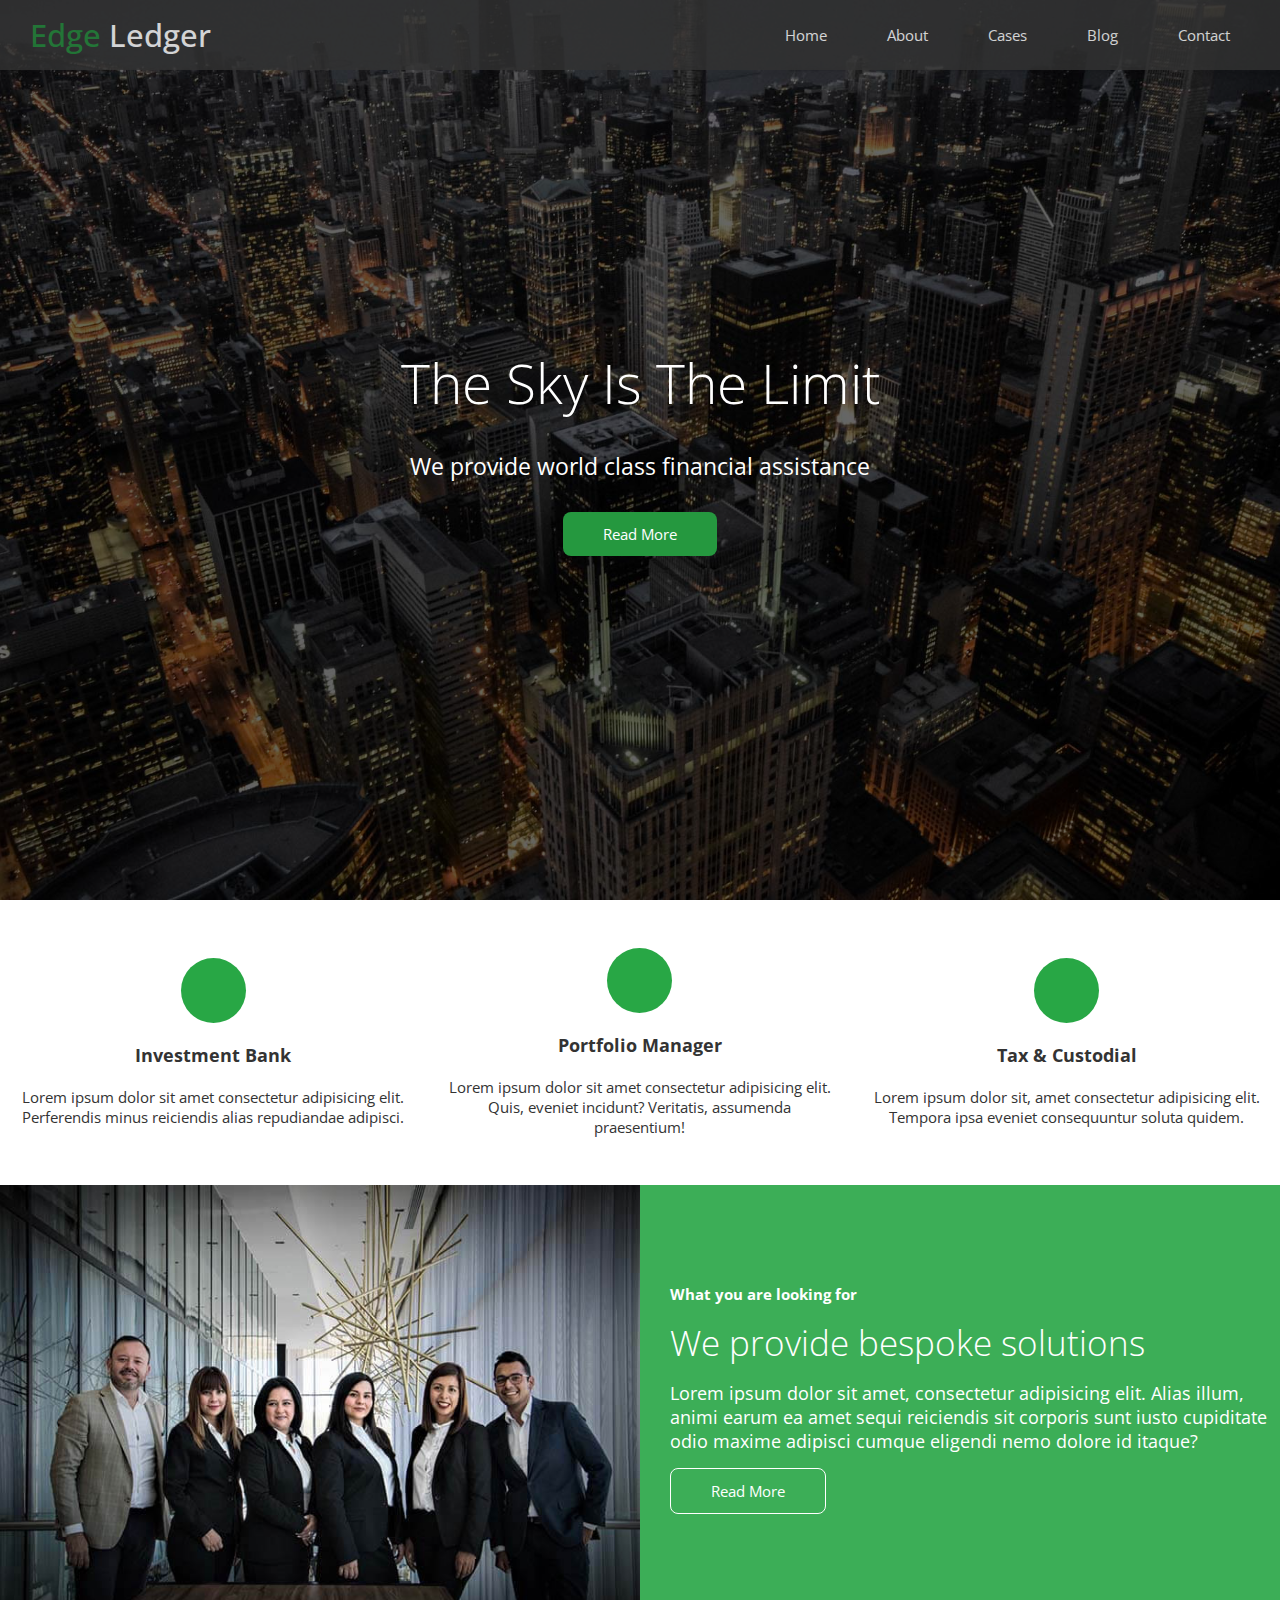
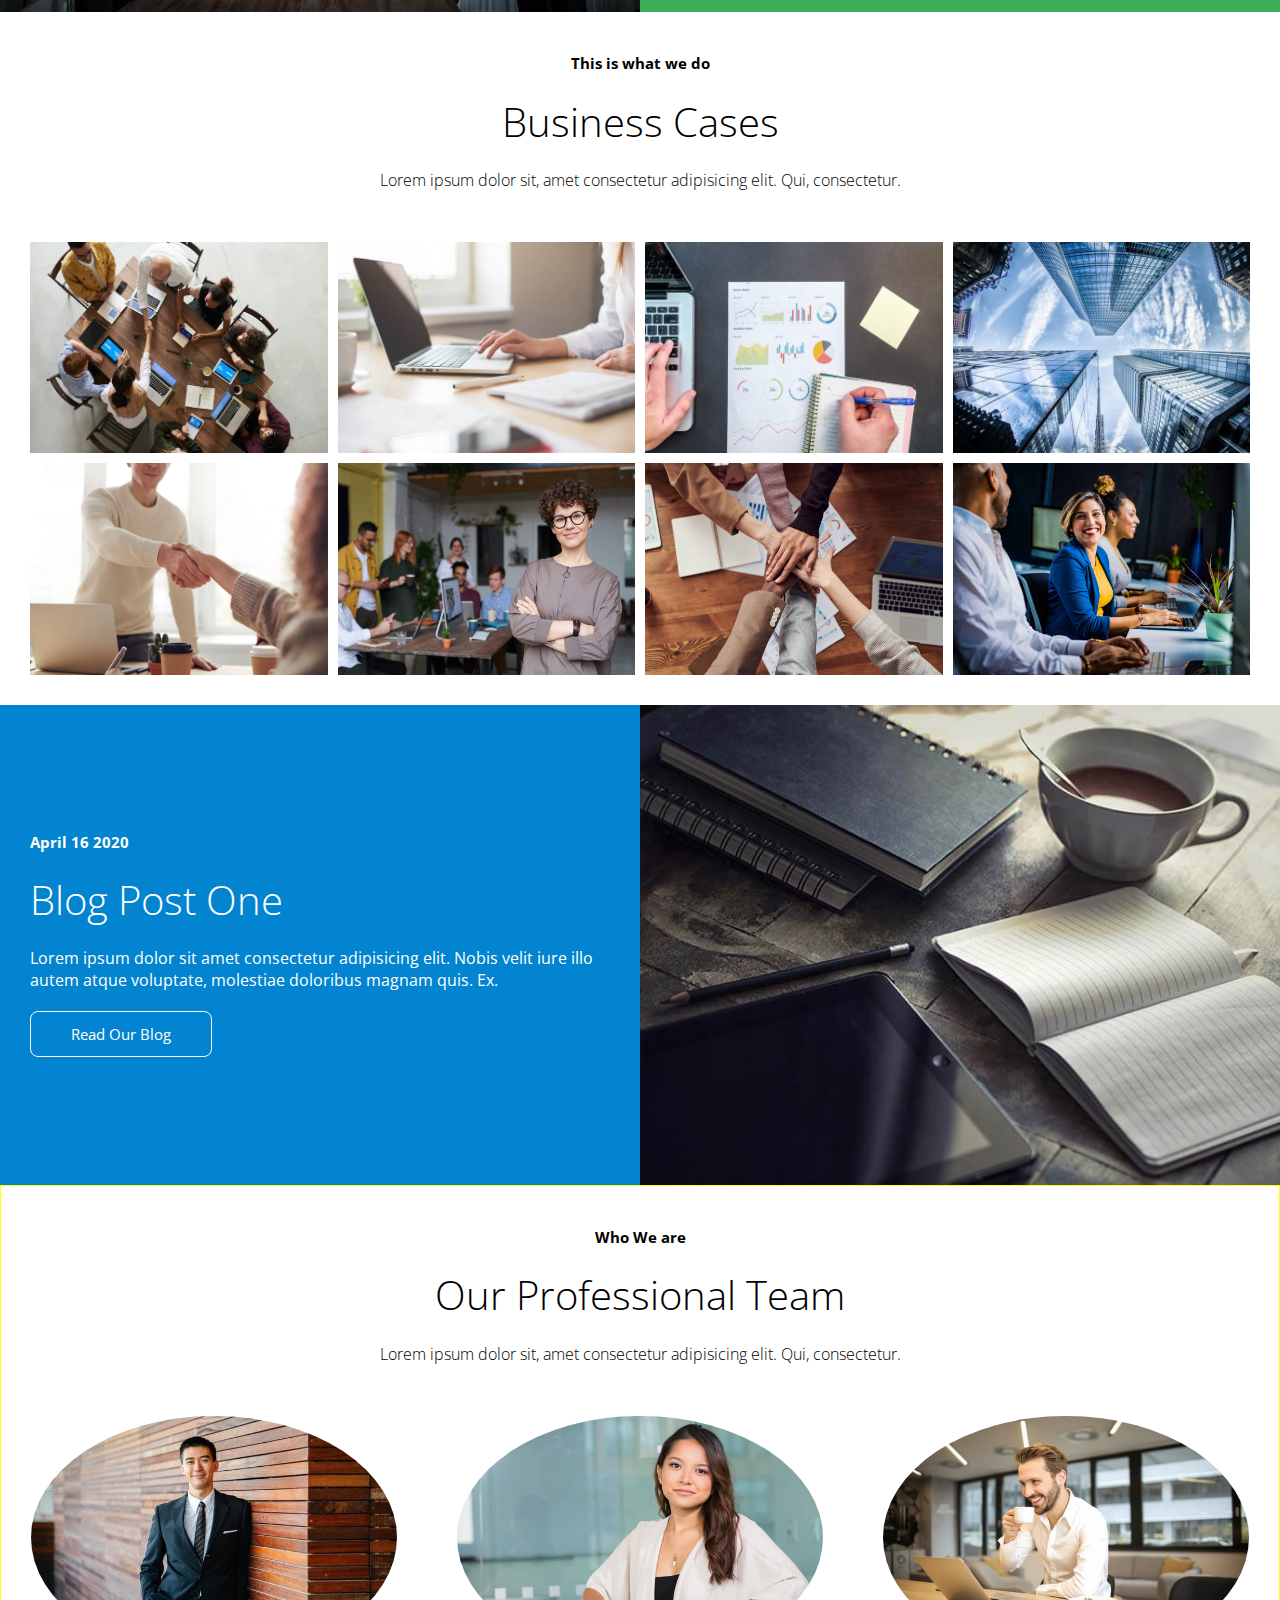
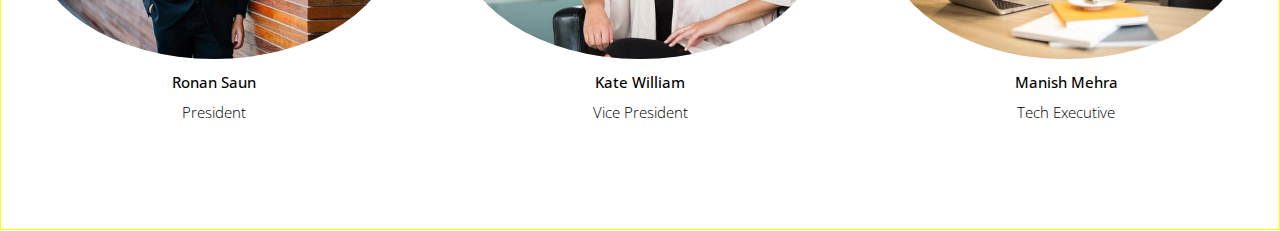
==== index.html @ cbc891de "completed 70% of website" ====
<!DOCTYPE html>
<html lang="en">

<head>
    <meta charset="UTF-8">
    <meta name="viewport" content="width=device-width, initial-scale=1.0">
    <link rel="stylesheet" href="https://cdnjs.cloudflare.com/ajax/libs/font-awesome/5.13.0/css/all.min.css"
        integrity="sha256-h20CPZ0QyXlBuAw7A+KluUYx/3pK+c7lYEpqLTlxjYQ=" crossorigin="anonymous" />
    <link rel="stylesheet" href="index.css">

    <title>Edge-ledger-Udemy-anish</title>
</head>

<body id="home">
    <header class="header-cont">
        <div class="navbar">
            <div class="logo">
                <h1><span><i class="fas fa-book-open"></i> Edge</span> Ledger</h1>
            </div>

            <ul class="nav-li">
                <li><a href="#home">Home</a></li>
                <li><a href="#about">About</a></li>
                <li><a href="#cases">Cases</a></li>
                <li><a href="#blog">Blog</a></li>
                <li><a href="#contact">Contact</a></li>
            </ul>

        </div>

        <div class="content">
            <p id="heading-para">The Sky Is The Limit</p>
            <p id="para">We provide world class financial assistance</p>
            <a href="#about" class="btn"><i class="fas fa-chevron-right"></i> Read More</a>
        </div>


    </header>
    <main>
        <section id="about">
            <div class="about-div1">
                <div class="about-div1-box flex-cont">
                    <div class="about-logo flex-cont">
                        <i class="fas fa-university fa-2x"></i>
                    </div>
                    <h3>Investment Bank</h3>
                    <p>Lorem ipsum dolor sit amet consectetur adipisicing elit. Perferendis minus reiciendis alias
                        repudiandae adipisci.</p>
                </div>
                <div class="about-div1-box flex-cont">
                    <div class="about-logo flex-cont">
                        <i class="fas fa-book-reader fa-2x"></i>
                    </div>
                    <h3>Portfolio Manager</h3>
                    <p>
                        Lorem ipsum dolor sit amet consectetur adipisicing elit. Quis, eveniet incidunt? Veritatis,
                        assumenda praesentium!
                    </p>
                </div>
                <div class="about-div1-box flex-cont">
                    <div class="about-logo flex-cont ">
                        <i class="fas fa-pencil-alt fa-2x"></i>
                    </div>
                    <h3>Tax & Custodial</h3>
                    <p>
                        Lorem ipsum dolor sit, amet consectetur adipisicing elit. Tempora ipsa eveniet consequuntur
                        soluta quidem.
                    </p>
                </div>

            </div>
            <div class="about-div2">
                <div class="about-div2-img">

                </div>
                <div class="about-div2-txt flex-cont">
                    <h4>What you are looking for</h4>
                    <h2>We provide bespoke solutions</h2>
                    <p>
                        Lorem ipsum dolor sit amet, consectetur adipisicing elit. Alias
                        illum, animi earum ea amet sequi reiciendis sit corporis sunt
                        iusto cupiditate odio maxime adipisci cumque eligendi nemo
                        dolore id itaque?
                    </p>
                    <a href="#" class="about-btn btn">
                        <i class="fas fa-chevron"></i>
                        Read More
                    </a>

                </div>

            </div>

        </section>
        <section id="cases">
            <div class="cases-div1 flex-cont">
                <h4>This is what we do</h4>
                <h3>Business Cases<h3>
                        <p>Lorem ipsum dolor sit, amet consectetur adipisicing elit. Qui, consectetur.</p>
            </div>
            <div class="cases-div2">
                <img src="images/cases/cases1.jpg" alt="">
                <img src="images/cases/cases2.jpg" alt="">
                <img src="images/cases/cases3.jpg" alt="">
                <img src="images/cases/cases4.jpg" alt="">
                <img src="images/cases/cases5.jpg" alt="">
                <img src="images/cases/cases6.jpg" alt="">
                <img src="images/cases/cases7.jpg" alt="">
                <img src="images/cases/cases8.jpg" alt="">

            </div>

        </section>
        <section id="blog">
            <div class="blog-section-div1 flex-cont">

                <div class="blog-section-div1-left flex-cont">

                    <h4>April 16 2020</h4>
                    <h3>Blog Post One</h3>
                    <p>Lorem ipsum dolor sit amet consectetur adipisicing elit. Nobis velit iure illo autem atque
                        voluptate, molestiae doloribus magnam quis. Ex.</p>
                    <a href="blog_page.html" class="btn"> Read Our Blog</a>
                </div>
                <div class="blog-section-div1-right">


                </div>

            </div>

            <div class="blog-section-div2">
                <div class="cases-div1 flex-cont">
                    <h4>Who We are</h4>
                    <h3>Our Professional Team<h3>
                            <p>Lorem ipsum dolor sit, amet consectetur adipisicing elit. Qui, consectetur.</p>
                </div>
                <div class="blog-section-emply">
                    <div class="emply-div1">
                        <img src="images/team/person1.jpg" alt="">
                        <h3>Ronan Saun</h3>
                        <p>President</p>
                    </div>
                    <div class="emply-div2">
                        <img src="images/team/person2.jpg" alt="">
                        <h3>Kate William</h3>
                        <p>Vice President</p>
                    </div>
                    <div class="emply-div3">
                        <img src="images/team/person3.jpg" alt="">
                        <h3>Manish Mehra</h3>
                        <p>Tech Executive</p>
                    </div>
                </div>

            </div>
        </section>
    </main>

</body>

</html>
---- index.css ----
@import url('https://fonts.googleapis.com/css2?family=Open+Sans:wght@300;400&display=swap');

* {
    margin: 0;
    padding: 0;
    box-sizing: border-box;
}

body {
    font-family: 'Open Sans', sans-serif;
}

html {
    font-size: 62.5%;
}
/* flexbox utility */
.flex-cont{
    display: flex;
    justify-content: center;
    align-items: center;
  

}
.header-cont {
    width: 100vw;
    height: 100vh;
    background: url("images/home/showcase.jpg") no-repeat center center/cover;
    display: flex;
    justify-content: center;
    align-items: center;
    position: relative;
 

}
.header-cont::before{
    content: "";
    position: absolute;
    background-color: rgb(0,0,0,0.6);
   width: 100%;
    height: 100%;
  
 
}
.header-cont *{
    z-index: 1;
}


.navbar {
    height: 7rem;
    width: 100%;
    display: flex;
    flex-wrap: wrap;
    justify-content: space-between;
    padding: 0 3rem;
    align-items: center;
    background-color: #333;
    opacity: 0.8;
    position: fixed;
    top: 0;
    left: 0;
    z-index: 2;
}

.logo h1 {
    font-size: 3.1rem;
    font-weight: 500;
    color: white;

}

.logo h1 span {
    color: #248A3B;


}

.nav-li {
    display: flex;
    list-style: none;
    gap: 2rem;

}

.nav-li li {
    position: relative;
}

.nav-li li:hover::after {
    content: "";
    width: 100%;
    background-color: #248A3B;
    height: .2rem;
    position: absolute;

}




.nav-li li a {
    color: white;
    text-decoration: none;
    display: block;
    height: 100%;
    padding: 1rem 2rem;
    font-size: 1.5rem;
    font-weight: 400;



}

.content {
    color: white;
    width: 50%;
    display: flex;
    flex-direction: column;
    align-items: center;
    gap: 3rem;

}

#heading-para {
    font-size: 5.5rem;
    font-weight: 100;
}

#para {
    font-size: 2.3rem;
}
.btn{
    text-decoration: none;
    color: white;
    padding:  1.2rem 4rem;
    font-size: 1.5rem;
    border-radius: .8rem;
    background-color: #25983F;
    
}
.btn:hover{
   opacity: 0.95;

}
.about-div1{
    display: flex;

}
/* about section css */
.about-div1-box
{
    width: calc(100% / 3);
    min-height: 28.5rem;
    flex-direction: column;
    padding: 2rem;
    gap: 2rem;


    
}

.about-logo{
    height: 6.5rem;
    width: 6.5rem;
    border-radius: 50%;
    background: #28A745;
    
   
   
}
.about-logo i{
   font-size: 4rem;
   color: white;

}
.about-div1-box h3{
    font-size: 1.8rem;
    color: #333;



}
.about-div1-box p{
    text-align: center;
    font-size: 1.5rem;
    color: #333;
    
}
.about-div2{
    height: 42.7rem;
    background-color: #3cae57;
    display: flex;
}
.about-div2 div{
    width: 50%;
    height: 100%;
    color: white;
   
    padding-left: 3rem;

}
.about-div2-img{
    background: url("images/home/people.jpg") no-repeat center center/cover;
}
.about-div2-txt{
    flex-direction: column;
    align-items:flex-start;
    gap: 1.5rem;

}
.about-div2-txt h4{
    font-size:1.5rem ;
}
.about-div2-txt h2{
    font-size: 3.5rem;
    font-weight: 300;
}
.about-div2-txt p{
    font-size: 1.8rem;
}
.about-btn{
    background-color: #3cae57;
      border: .1rem solid white;
}

/* cases section css */


.cases-div1{
    height: 20rem;
    text-align: center;
    flex-direction: column;
    justify-content: space-evenly;
    padding-top: 2rem;
    
}
.cases-div1 h4{
    font-size: 1.5rem;
    font-weight: 700;

}
.cases-div1 h3{
    font-size: 4rem;
    font-weight: 300;
}
.cases-div1 p {
    font-size: 1.6rem;
}
.cases-div2{
    height: auto;
    display: grid;
    grid-template-columns: repeat(4,1fr);
    grid-template-rows: 1fr 1fr ;
    padding: 3rem;
    gap: 1rem;
}
.cases-div2 img{
    width: 100%;
    height: 100%;
    
}

/* blog css */

.blog-section-div1{
    height: 48rem;
    background-color: red;
}
.blog-section-div1 div{
    width: 50%;
    height: 100%;

    
}
.blog-section-div1-left{
    flex-direction: column;
    align-items: flex-start;
    gap: 2rem;
    padding:0 3rem;
    color: rgb(255, 255, 255);
    background-color: #0284d0;

}

.blog-section-div1-left h4{
    font-size: 1.5rem;
}
.blog-section-div1-left h3{
    font-size: 4rem;
    font-weight: 100;
    
}
.blog-section-div1-left p{
  font-size: 1.6rem;
    
}
.blog-section-div1-left a{
    background:none;
    border: .1rem solid;

}
.blog-section-div1-right{
    background: url(images/home/blog.jpg) no-repeat center center/cover;
}
.blog-section-div2{
    height: 64.5rem;border: 1px solid yellow;
}
.blog-section-emply{
    height: calc(64.5rem - 20rem);
    display: flex;
}
.blog-section-emply div{
    width: calc(100% / 3);
    padding: 3rem;
    text-align: center;
   
   
}
.blog-section-emply div img{
    width: 100%;
    border-radius: 50%;
}
.blog-section-emply div h3{
    font-size: 1.5rem;
    margin: 1rem 0;
    font-weight: 500;
}
.blog-section-emply div p{
    font-size: 1.5rem;
    font-weight: 300;
}
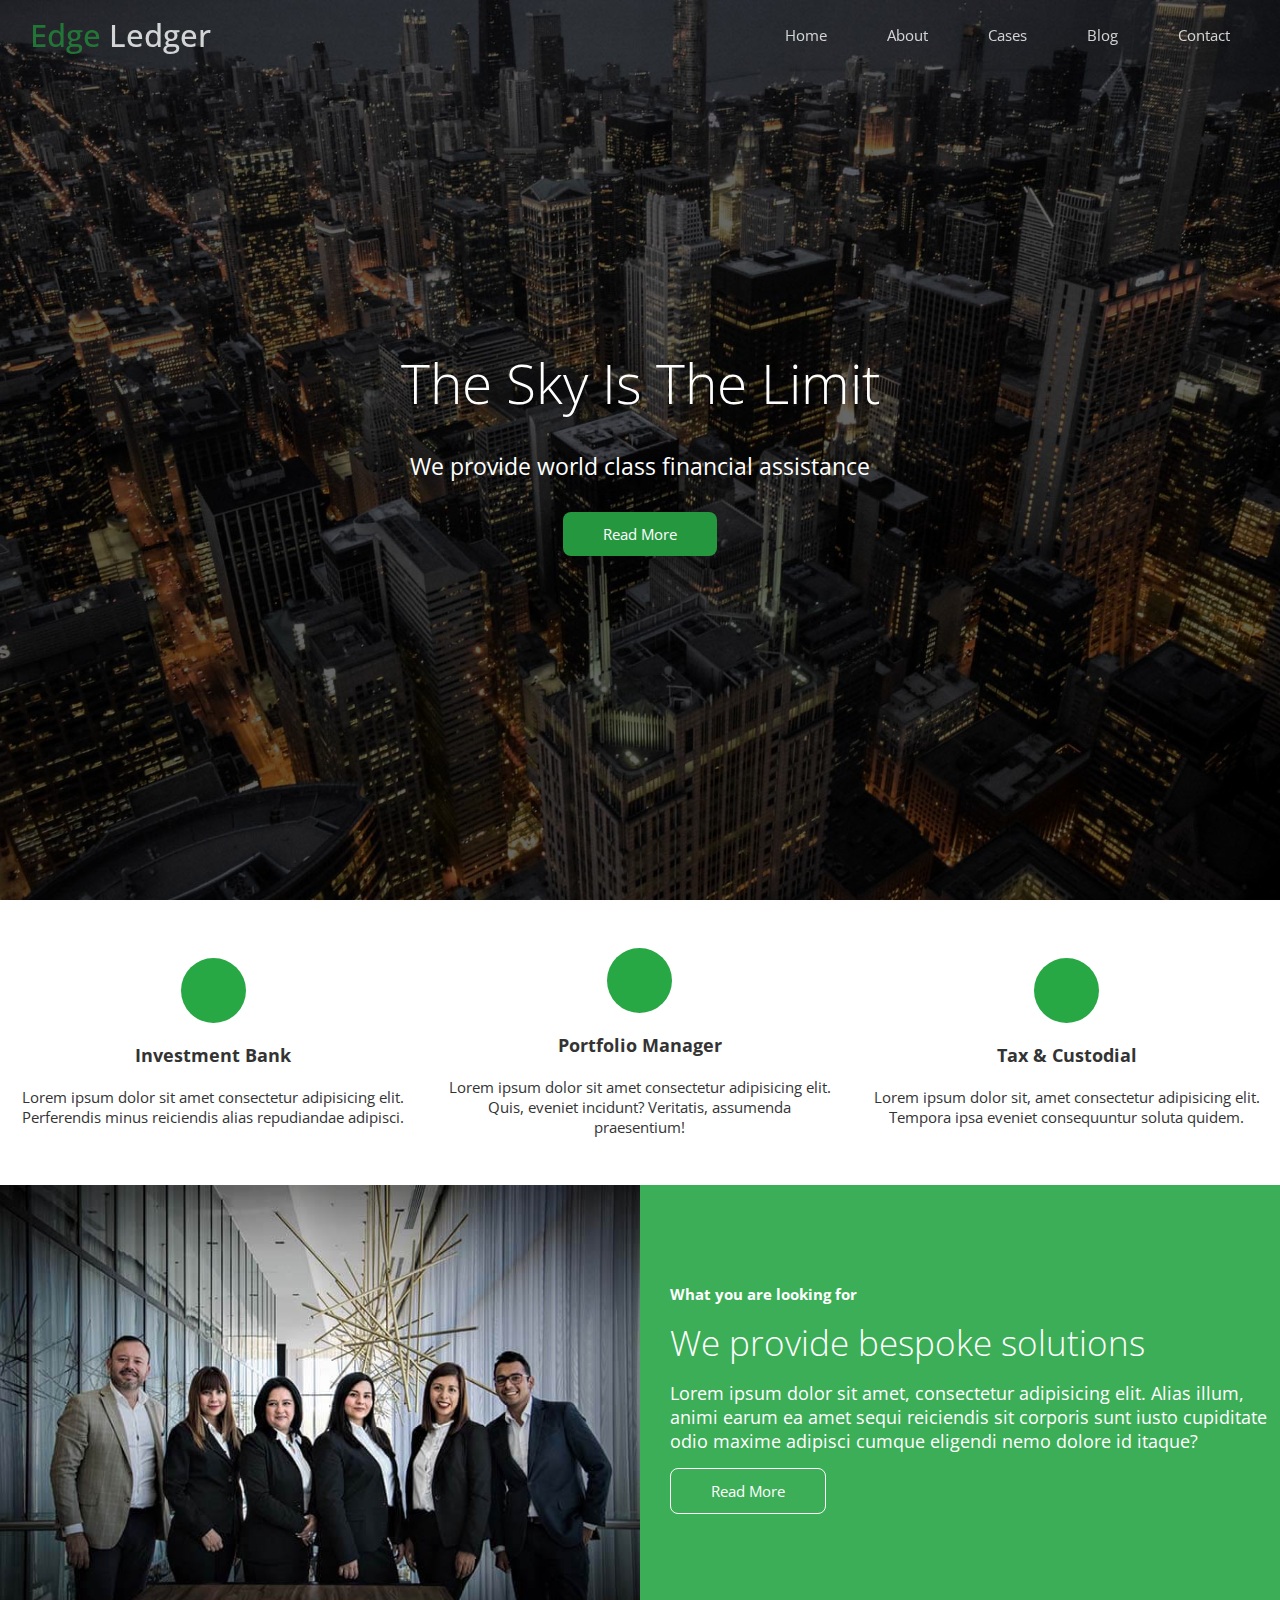
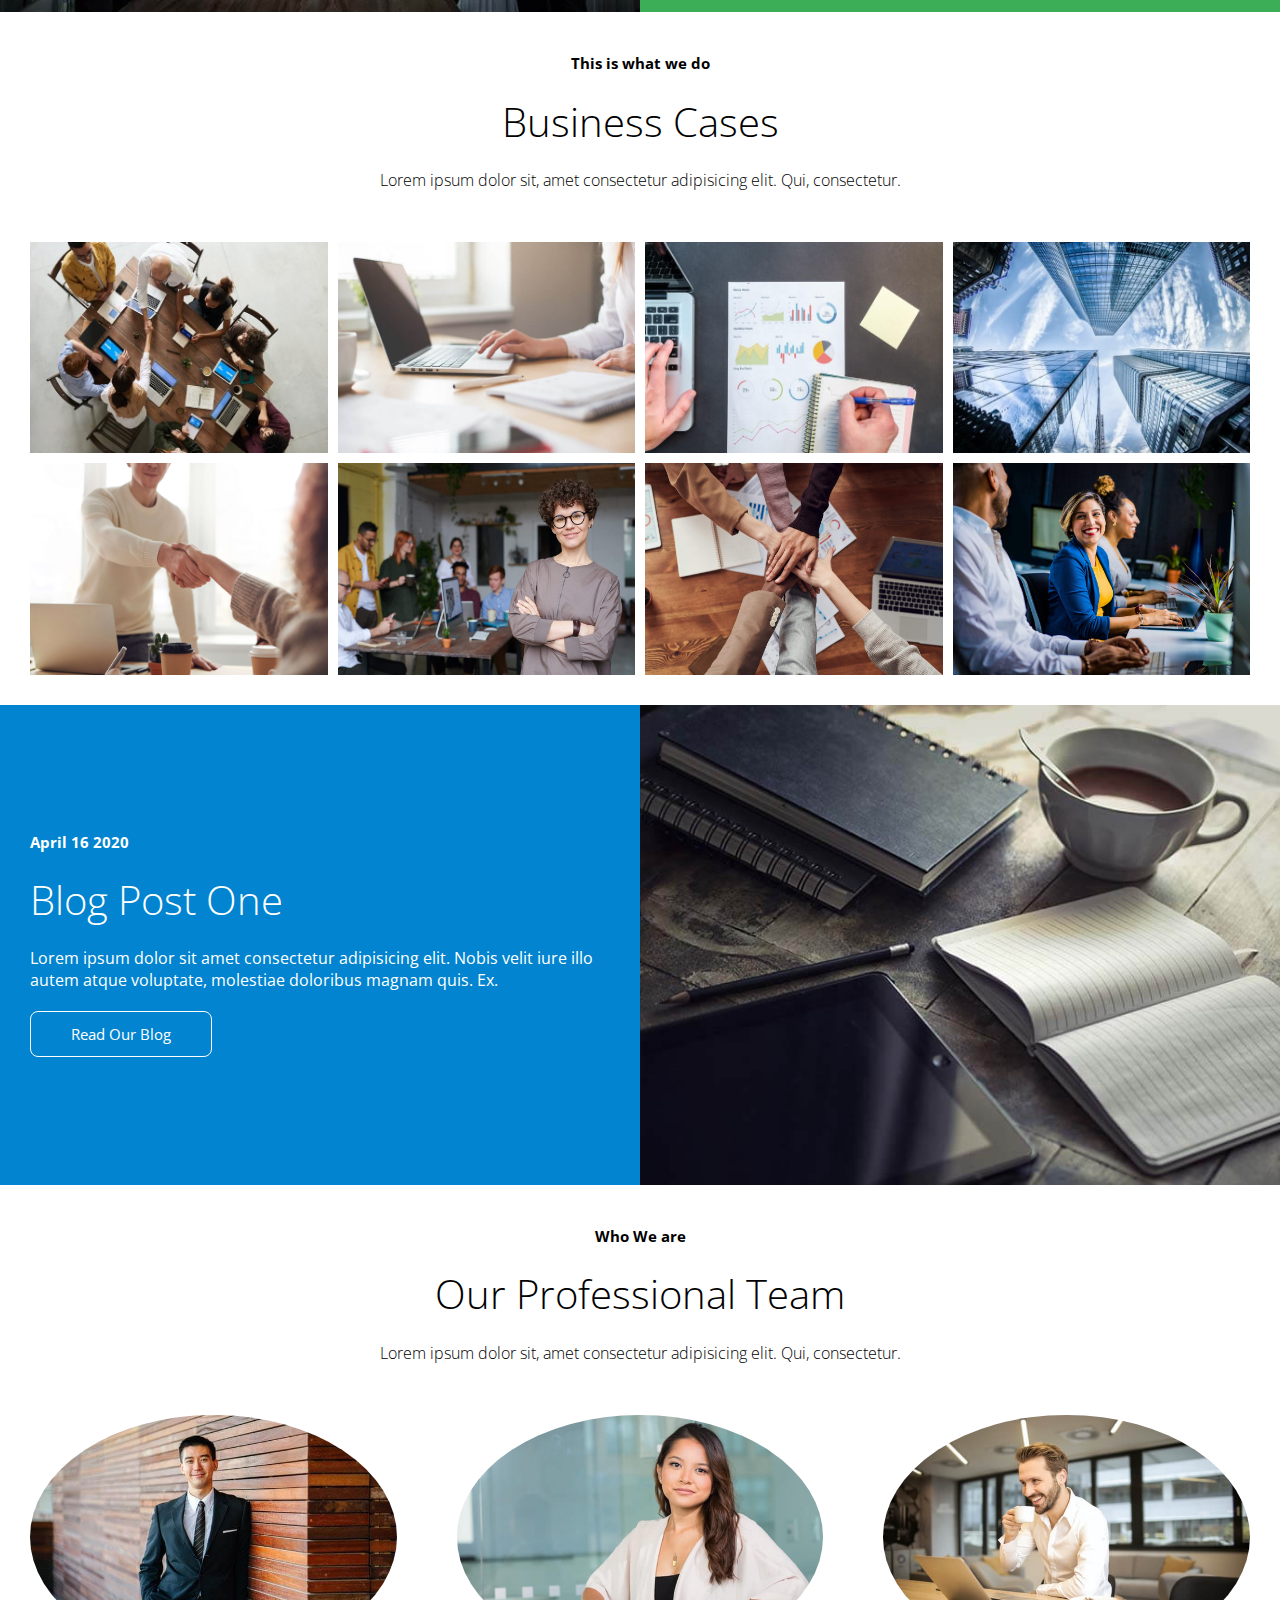
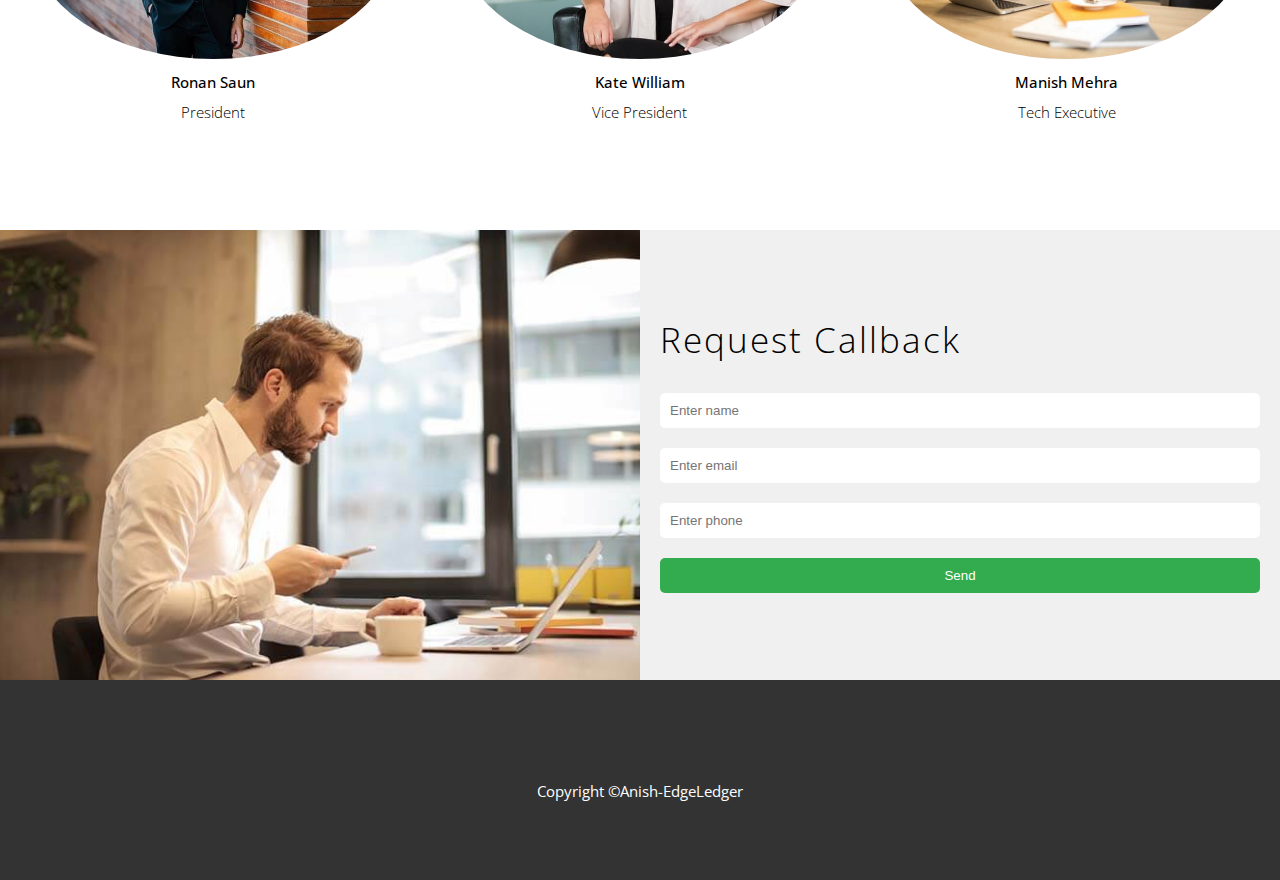
==== commit 6a871408: "completed Ui for Desktop" ====
--- a/index.html
+++ b/index.html
@@ -13,7 +13,7 @@
 
 <body id="home">
     <header class="header-cont">
-        <div class="navbar">
+        <div id="navbar" class="navbar top">
             <div class="logo">
                 <h1><span><i class="fas fa-book-open"></i> Edge</span> Ledger</h1>
             </div>
@@ -155,7 +155,56 @@
 
             </div>
         </section>
+        <section id="contact" class="flex-cont">
+            <div class="contact-left"></div>
+            <div class="contact-right flex-cont">
+                <h1>Request Callback</h1>
+                <form class="flex-cont">
+                    <input type="text" placeholder="Enter name" name="name">
+                    <input type="email" placeholder="Enter email" name="name">
+                    <input type="number" placeholder="Enter phone" name="name">
+                    <button type="submit">Send</button>
+                </form>
+            </div>
+        </section>
+       
     </main>
+    <footer>
+        <div class="social-media">
+            <a href="#"><i class="fab fa-facebook fa-2x"></i></a>
+            <a href="#"><i class="fab fa-twitter fa-2x"></i></a>
+            <a href="#"><i class="fab fa-youtube fa-2x"></i></a>
+            <a href="#"><i class="fab fa-linkedin fa-2x"></i></a>
+
+        </div>
+        <p>Copyright &copy;Anish-EdgeLedger </p>
+    </footer>
+    <script>
+        let scrolled=false;
+        const navbar=document.getElementById('navbar');
+        window.onscroll=function()
+        {
+            if(window.pageYOffset>100)
+            {
+                navbar.classList.remove('top')
+                if(!scrolled){
+                    navbar.style.transform='translateY(-70px)'
+                }
+                setTimeout(()=>{
+                    navbar.style.transform='translateY(0px)';
+                    navbar.style.transition='all 0.5s'
+                    scrolled=true
+                    
+
+                },200)
+            }
+            else{
+                navbar.classList.add('top')
+                scrolled=false
+            }
+        }
+    </script>
+
 
 </body>
 
--- a/index.css
+++ b/index.css
@@ -5,9 +5,16 @@
     padding: 0;
     box-sizing: border-box;
 }
+html{
+    scroll-behavior: smooth;
+    scroll-padding-top: 7rem;
+    
+}
 
 body {
     font-family: 'Open Sans', sans-serif;
+    overflow-x: hidden;
+   
 }
 
 html {
@@ -303,7 +310,7 @@
     background: url(images/home/blog.jpg) no-repeat center center/cover;
 }
 .blog-section-div2{
-    height: 64.5rem;border: 1px solid yellow;
+    height: 64.5rem;
 }
 .blog-section-emply{
     height: calc(64.5rem - 20rem);
@@ -329,3 +336,131 @@
     font-size: 1.5rem;
     font-weight: 300;
 }
+
+/* contact page css */
+
+#contact{
+    height: 45rem;
+    background-color: rgb(240, 240, 240);
+}
+#contact div{
+    width: 50%;
+    height: 100%;
+}
+
+.contact-left{
+    background: url("images/home/contact.jpg") no-repeat center center/cover;
+}
+.contact-right{
+    flex-direction: column;
+    align-items: flex-start;
+    padding: 2rem;
+    gap: 3rem;
+}
+.contact-right h1{
+    font-size: 3.5rem;
+    letter-spacing: .2rem;
+    font-weight: 300;
+
+}
+.contact-right form{
+    width: 100%;
+    flex-direction: column;
+    gap: 2rem;
+}
+form input{
+    width: 100%;
+    height: 3.5rem;
+    border: none;
+    border-radius: .5rem;
+    padding-left: 1rem;
+
+    
+
+}
+form input:focus{
+    outline-color: #248A3B;
+    
+}
+
+form button {
+    width: 100%;
+    height:3.5rem ;
+    border: none;
+    color: white;
+    cursor: pointer;
+     border-radius: .5rem;
+    background-color:#32ac4e;
+}
+
+/* footer css */
+footer{
+    height: 20rem;
+    background-color: #333;
+}
+.social-media{
+    text-align: center;
+    padding: 3rem;
+}
+.social-media a{
+   padding: 1rem;
+}
+.social-media a i{
+    font-size: 3rem;
+    color: white;
+}
+.social-media a i:hover{
+    color: #47ca66;
+}
+footer p{
+    color: white;
+    text-align: center;
+    font-size: 1.5rem;
+}
+
+/* blog page css */
+
+.blog-header{height: 30rem ;
+    background: url("images/home/blog.jpg") no-repeat center center/cover;
+}
+#blog-page{
+    height: 150rem;
+    display: grid;
+    grid-template-columns: 1fr 1fr;
+    grid-template-rows: 1fr 1fr 1fr;
+}
+#blog-page img{
+    width: 100%;
+    height: 100%;
+
+    
+}
+#blog-page div{
+    display: flex;
+    flex-direction: column;
+    justify-content: center;
+    padding: 3.5rem;
+    gap: 2rem;
+}
+#blog-page div h3{
+    font-size: 3.5rem;
+    font-weight: 300;
+}
+#blog-page div p.posted {
+    font-size: 1.3rem;
+}
+#blog-page div p.blog-para{
+    
+    font-size: 1.6rem;
+   
+}
+#blog-page div a{
+width: max-content;
+background-color: #333;
+}
+
+/* navabr scroll function */
+.top{
+    background:transparent;
+transition: all .5s;
+}